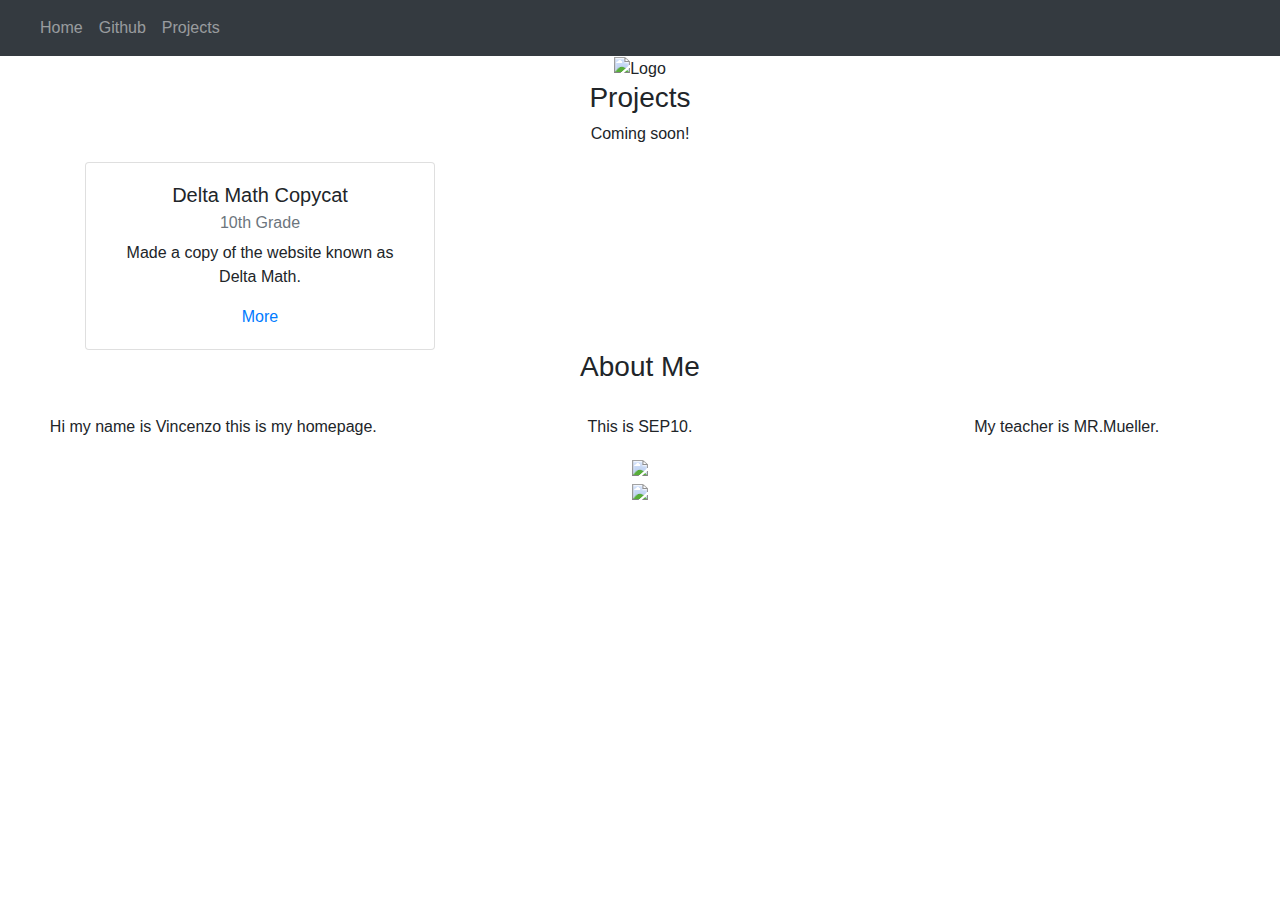
==== index.html @ 7e0e8d44 "Update index.html" ====
<!DOCTYPE html>
<html lang="en">

<head>
    <title class="owner-name">#</title>
    <meta charset="utf-8">
    <meta name="viewport" content="width=device-width, initial-scale=1">
    <link rel="stylesheet" href="https://stackpath.bootstrapcdn.com/bootstrap/4.3.1/css/bootstrap.min.css">
    <link href="https://fonts.googleapis.com/css?family=Montserrat" rel="stylesheet">
    <link rel="stylesheet" href="style.css" type="text/css">
    <script src="https://code.jquery.com/jquery-3.3.1.slim.min.js"></script>
    <script src="https://cdnjs.cloudflare.com/ajax/libs/popper.js/1.14.7/umd/popper.min.js"></script>
    <script src="https://stackpath.bootstrapcdn.com/bootstrap/4.3.1/js/bootstrap.min.js"></script>

</head>

<body>

    <!-- Navbar -->

    <nav class="navbar navbar-expand-lg navbar-dark bg-dark">
        <a class="navbar-brand owner-name" href="#"></a>
        <button class="navbar-toggler" type="button" data-toggle="collapse" data-target="#navbarSupportedContent" aria-controls="navbarSupportedContent" aria-expanded="false" aria-label="Toggle navigation">
            <span class="navbar-toggler-icon"></span>
        </button>

        <div class="collapse navbar-collapse" id="navbarSupportedContent">
            <ul class="navbar-nav mr-auto">
                <li class="nav-item">
                    <a class="nav-link" href="index.html">Home</a>
                </li>
                <li class="nav-item">
                    <a class="nav-link" href="#" id="github" target="_blank">Github</a>
                </li>
                <li class="nav-item">
                    <a class="nav-link" href="#projects">Projects</a>
                </li>
            </ul>
        </div>
    </nav>

    <!-- First Container -->
    <div class="container-fluid bg-1 text-center">
        <!--<h1 class="margin">Name</h1>-->
        <img src="img/Vincenzo Monterosso.png" class="img-fluid" alt="Logo" id="logo">
    </div>

    <!-- Second Container -->
    <div class="container-fluid bg-2 text-center" id="projects">
        <h3 class="margin">Projects</h3>
        <p>Coming soon!</p>
        <div class="container">
            <div class="row">

                
                <div class="col-sm-4">
                    <div class="card">
                        <div class="card-body">
                            <h5 class="card-title">Delta Math Copycat</h5>
                            <h6 class="card-subtitle mb-2 text-muted">10th Grade</h6>
                            <p class="card-text">Made a copy of the website known as Delta Math.</p>
                            <a href="projects/delta-math-copycat.html" class="card-link">More</a>
                        </div>
                    </div>
                </div>
                
 
                
                
                <!--
                <div class="col-sm-4">
                    <div class="card">
                        <div class="card-body">
                            <h5 class="card-title">Project Name</h5>
                            <h6 class="card-subtitle mb-2 text-muted">10th Grade</h6>
                            <p class="card-text">A brief explanation of the project.</p>
                            <a href="#" class="card-link">More</a>
                        </div>
                    </div>
                </div>
                -->
            </div>
        </div>
        </a>
    </div>

    <!-- Third Container (Grid) -->
    <div class="container-fluid bg-3 text-center">
        <h3 class="margin">About Me</h3><br>
        <div class="row">
            <div class="col-sm-4">
                <p>Hi my name is Vincenzo this is my homepage.</p>
            </div>
            <div class="col-sm-4">
                <p>This is SEP10.</p>
            </div>
            <div class="col-sm-4">
                <p>My teacher is MR.Mueller.</p>
            </div>
        </div>
    </div>

    <!-- Footer -->
    <footer class="container-fluid bg-4 text-center">
        <a href="#" target="_blank" id="fork"><img src="img/fork.png"></a><br>
        <a href="https://hstatsep.github.io" target="_blank"><img src="https://hstatsep.github.io/img/hstatsep-logo-small.png" id="sep"></a>
    </footer>


    <script src="script.js"></script>
</body>

</html>
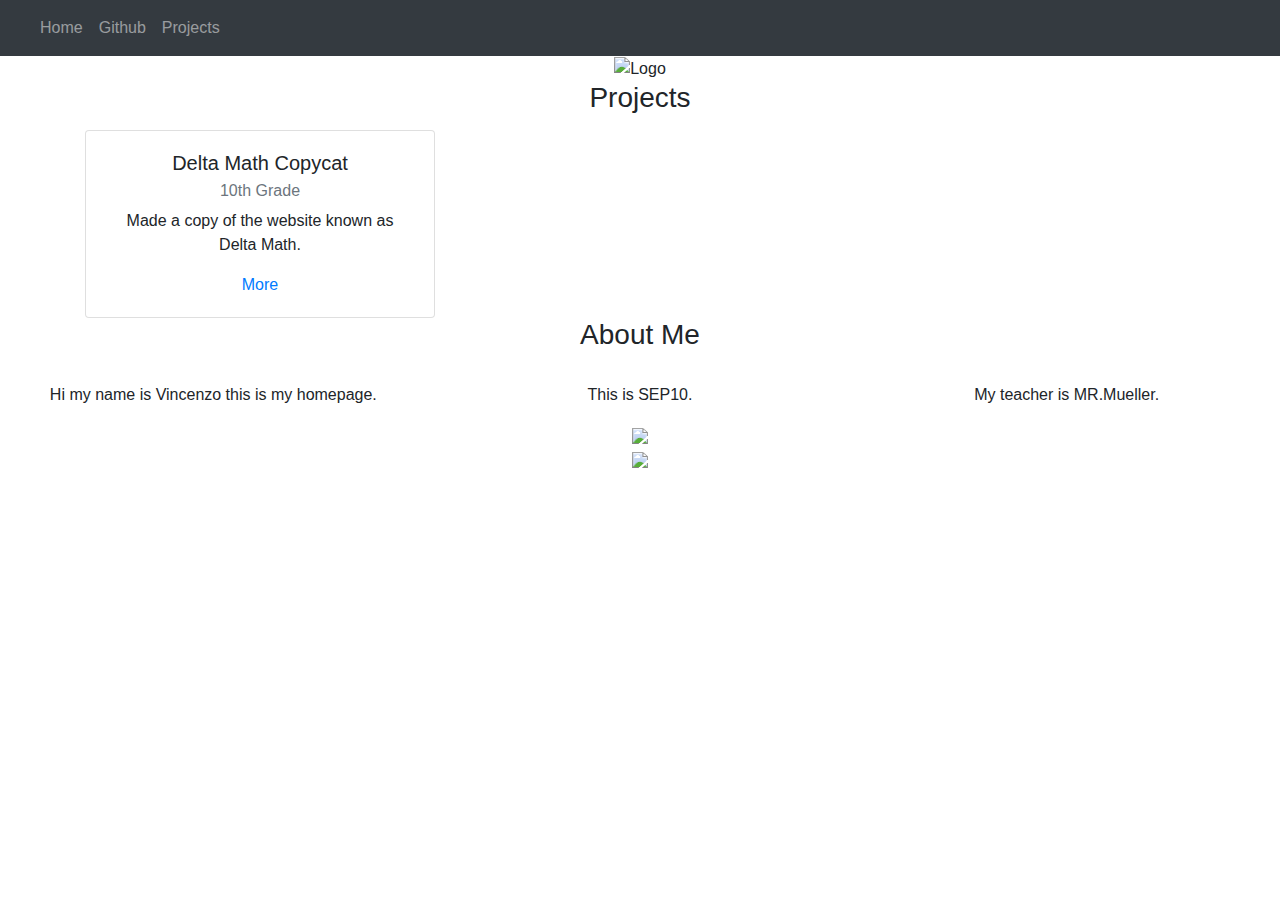
==== commit 7ad34043: "Update index.html" ====
--- a/index.html
+++ b/index.html
@@ -48,7 +48,7 @@
     <!-- Second Container -->
     <div class="container-fluid bg-2 text-center" id="projects">
         <h3 class="margin">Projects</h3>
-        <p>Coming soon!</p>
+        <p></p>
         <div class="container">
             <div class="row">
 
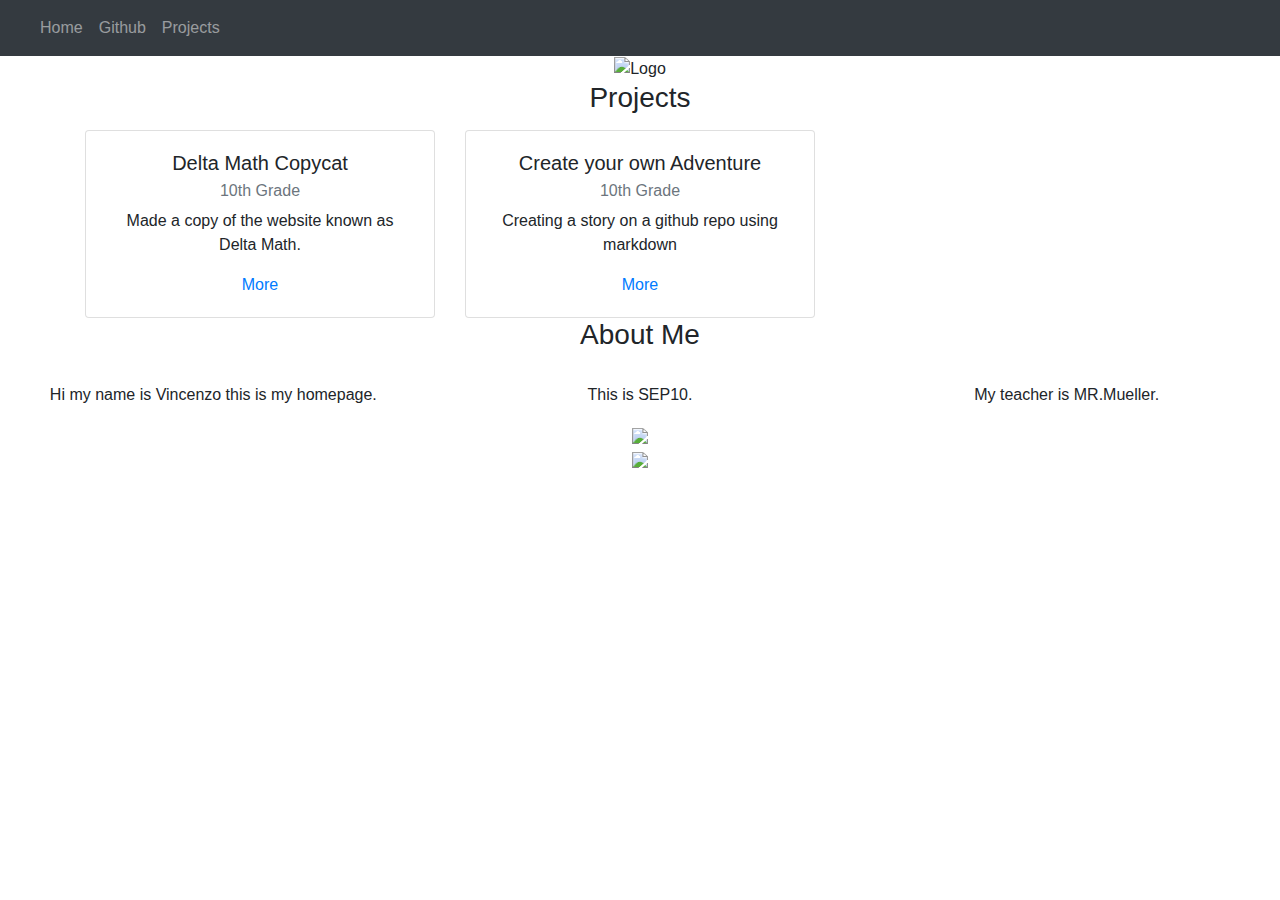
==== commit 04eb8f52: "Added new project" ====
--- a/index.html
+++ b/index.html
@@ -67,7 +67,19 @@
  
                 
                 
-                <!--
+                
+                <div class="col-sm-4">
+                    <div class="card">
+                        <div class="card-body">
+                            <h5 class="card-title">Create your own Adventure</h5>
+                            <h6 class="card-subtitle mb-2 text-muted">10th Grade</h6>
+                            <p class="card-text">Creating a story on a github repo using markdown</p>
+                            <a href="#" class="card-link">More</a>
+                        </div>
+                    </div>
+                </div>
+                
+                                <!--
                 <div class="col-sm-4">
                     <div class="card">
                         <div class="card-body">
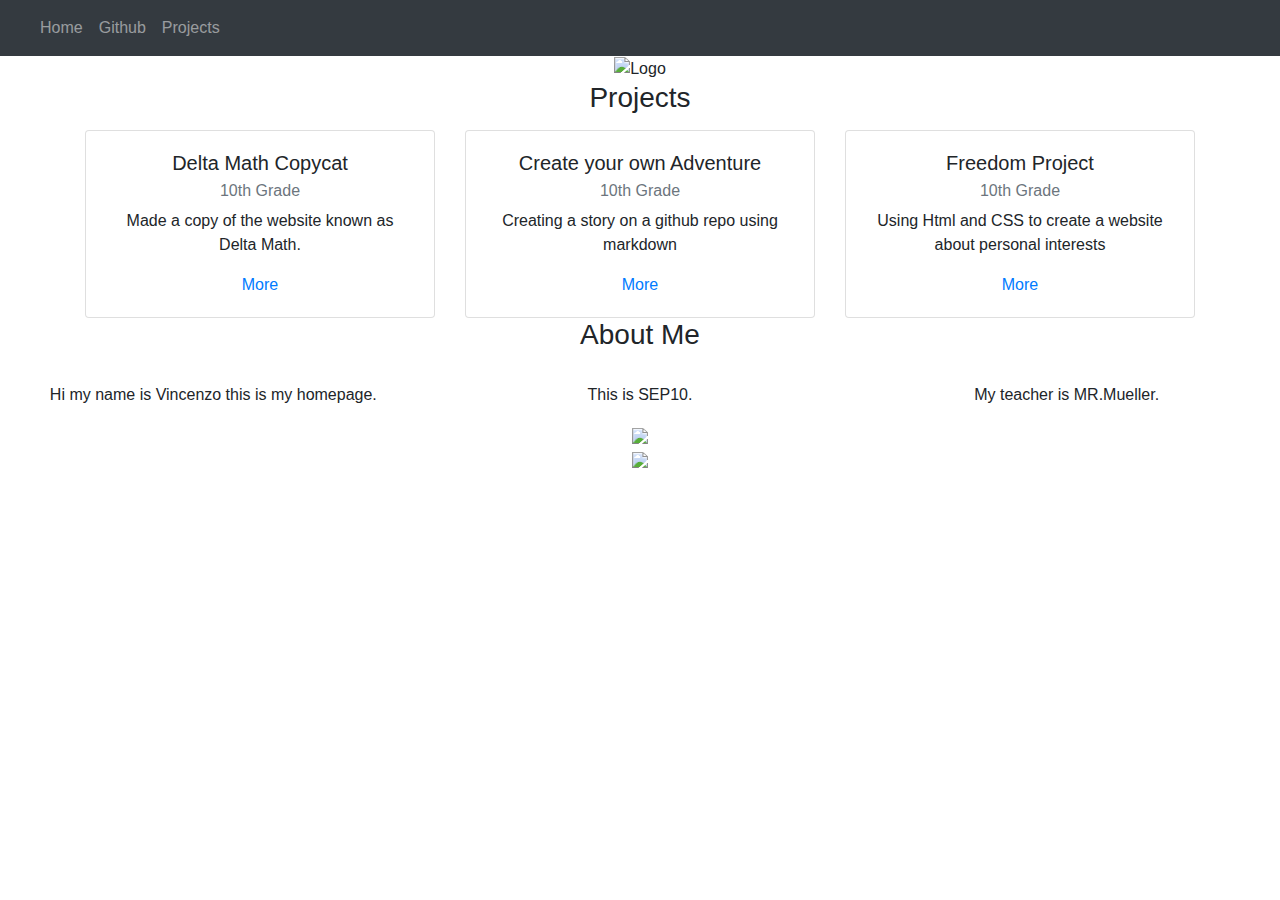
==== commit 309ec809: "Added SEP10 Freedom Project Card" ====
--- a/index.html
+++ b/index.html
@@ -74,7 +74,18 @@
                             <h5 class="card-title">Create your own Adventure</h5>
                             <h6 class="card-subtitle mb-2 text-muted">10th Grade</h6>
                             <p class="card-text">Creating a story on a github repo using markdown</p>
-                            <a href="#" class="card-link">More</a>
+                            <a href="projects/CYOAproject.html" class="card-link">More</a>
+                        </div>
+                    </div>
+                </div>
+                
+                                <div class="col-sm-4">
+                    <div class="card">
+                        <div class="card-body">
+                            <h5 class="card-title">Freedom Project</h5>
+                            <h6 class="card-subtitle mb-2 text-muted">10th Grade</h6>
+                            <p class="card-text">Using Html and CSS to create a website about personal interests</p>
+                            <a href="projects/FreedomProject.html" class="card-link">More</a>
                         </div>
                     </div>
                 </div>
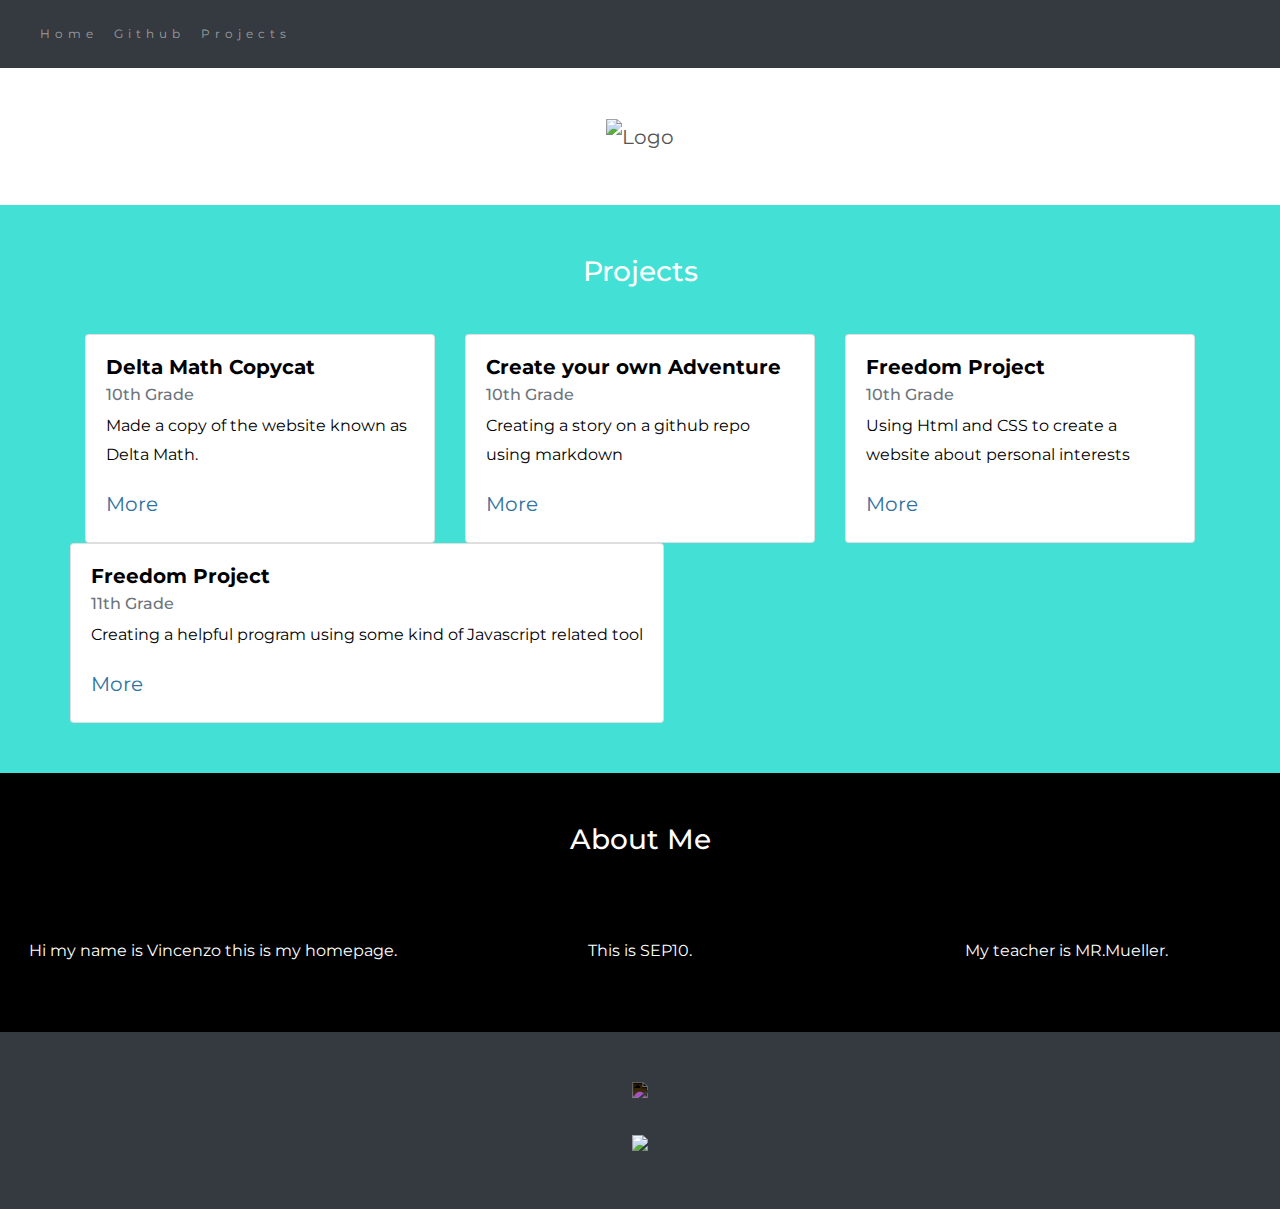
==== commit b96c8188: "Freedom 11th" ====
--- a/index.html
+++ b/index.html
@@ -90,6 +90,16 @@
                     </div>
                 </div>
                 
+                <div class="card">
+                        <div class="card-body">
+                            <h5 class="card-title">Freedom Project</h5>
+                            <h6 class="card-subtitle mb-2 text-muted">11th Grade</h6>
+                            <p class="card-text">Creating a helpful program using some kind of Javascript related tool</p>
+                            <a href="projects/FreedomProjectEleven.html" class="card-link">More</a>
+                        </div>
+                    </div>
+                </div>
+                
                                 <!--
                 <div class="col-sm-4">
                     <div class="card">
--- a/style.css
+++ b/style.css
@@ -0,0 +1,83 @@
+html, body {
+    height: 100%;
+}
+
+body {
+    font: 20px Montserrat, sans-serif;
+    line-height: 1.8;
+    color: #f5f6f7;
+}
+
+p {
+    font-size: 16px;
+}
+
+a {
+    color: #2e72a1;
+}
+
+#logo, .project-img {
+    max-height: 300px;
+}
+
+#fork img{
+    height: 25px;
+    margin-bottom: 25px;
+    filter: invert(1);
+}
+
+#sep {
+    height: 75px;
+}
+
+.margin {
+    margin-bottom: 45px;
+}
+
+.bg-1 {
+    background-color: #ffffff; /* White */
+    color: #555555;
+}
+
+.bg-2 {
+    background-color: #43E1D5; /* Blue */
+    color: #ffffff;
+}
+
+.card {
+    color: black;
+    text-align: left;
+}
+
+.card-title {
+    font-weight: 700;
+}
+
+.bg-3 {
+    background-color: #000000; /* Black */
+    color: #ffffff;
+}
+
+.bg-4 {
+    background-color: #343a40; /* Dark Gray */
+    color: #fff;
+}
+
+.container-fluid {
+    padding-top: 50px;
+    padding-bottom: 50px;
+}
+
+.navbar {
+    padding-top: 15px;
+    padding-bottom: 15px;
+    border: 0;
+    border-radius: 0;
+    margin-bottom: 0;
+    font-size: 12px;
+    letter-spacing: 5px;
+}
+
+.navbar-nav li a:hover {
+    color: #43E1D5 !important;
+}
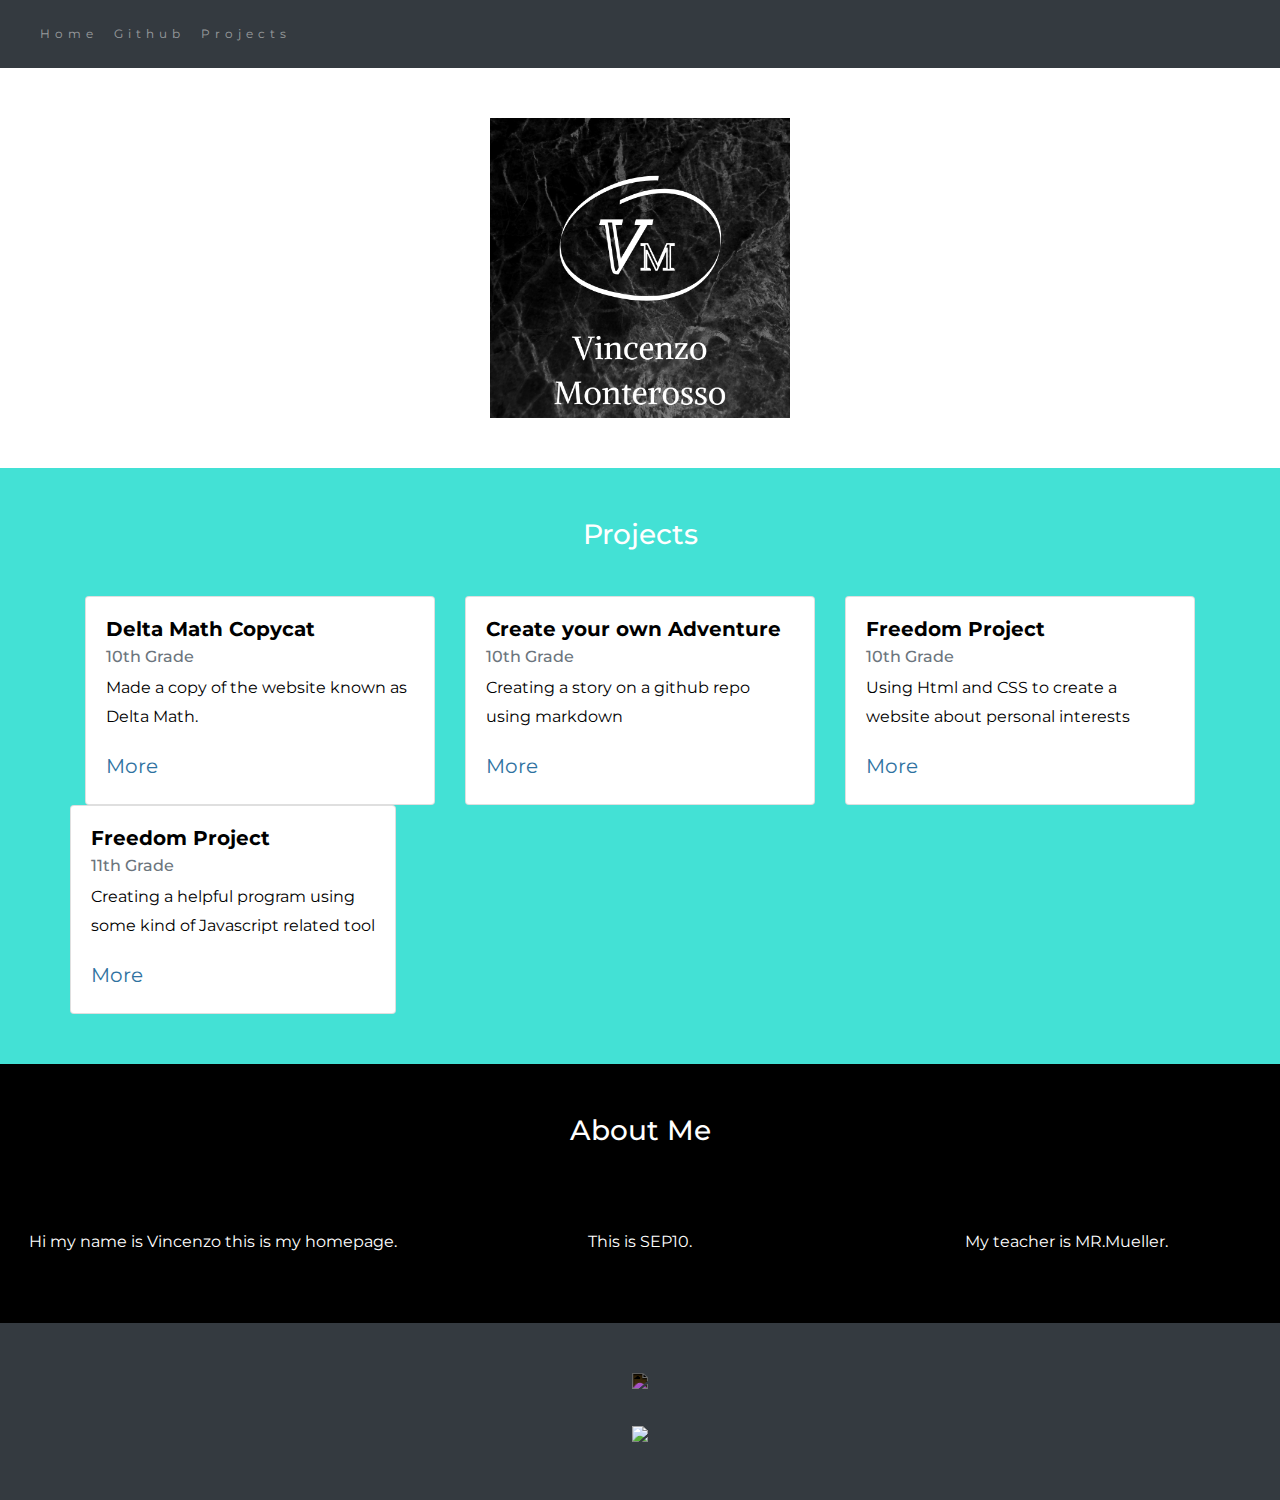
==== commit 87cdbc39: "line break" ====
--- a/index.html
+++ b/index.html
@@ -94,7 +94,7 @@
                         <div class="card-body">
                             <h5 class="card-title">Freedom Project</h5>
                             <h6 class="card-subtitle mb-2 text-muted">11th Grade</h6>
-                            <p class="card-text">Creating a helpful program using some kind of Javascript related tool</p>
+                            <p class="card-text">Creating a helpful program using <br> some kind of Javascript related tool</p>
                             <a href="projects/FreedomProjectEleven.html" class="card-link">More</a>
                         </div>
                     </div>
